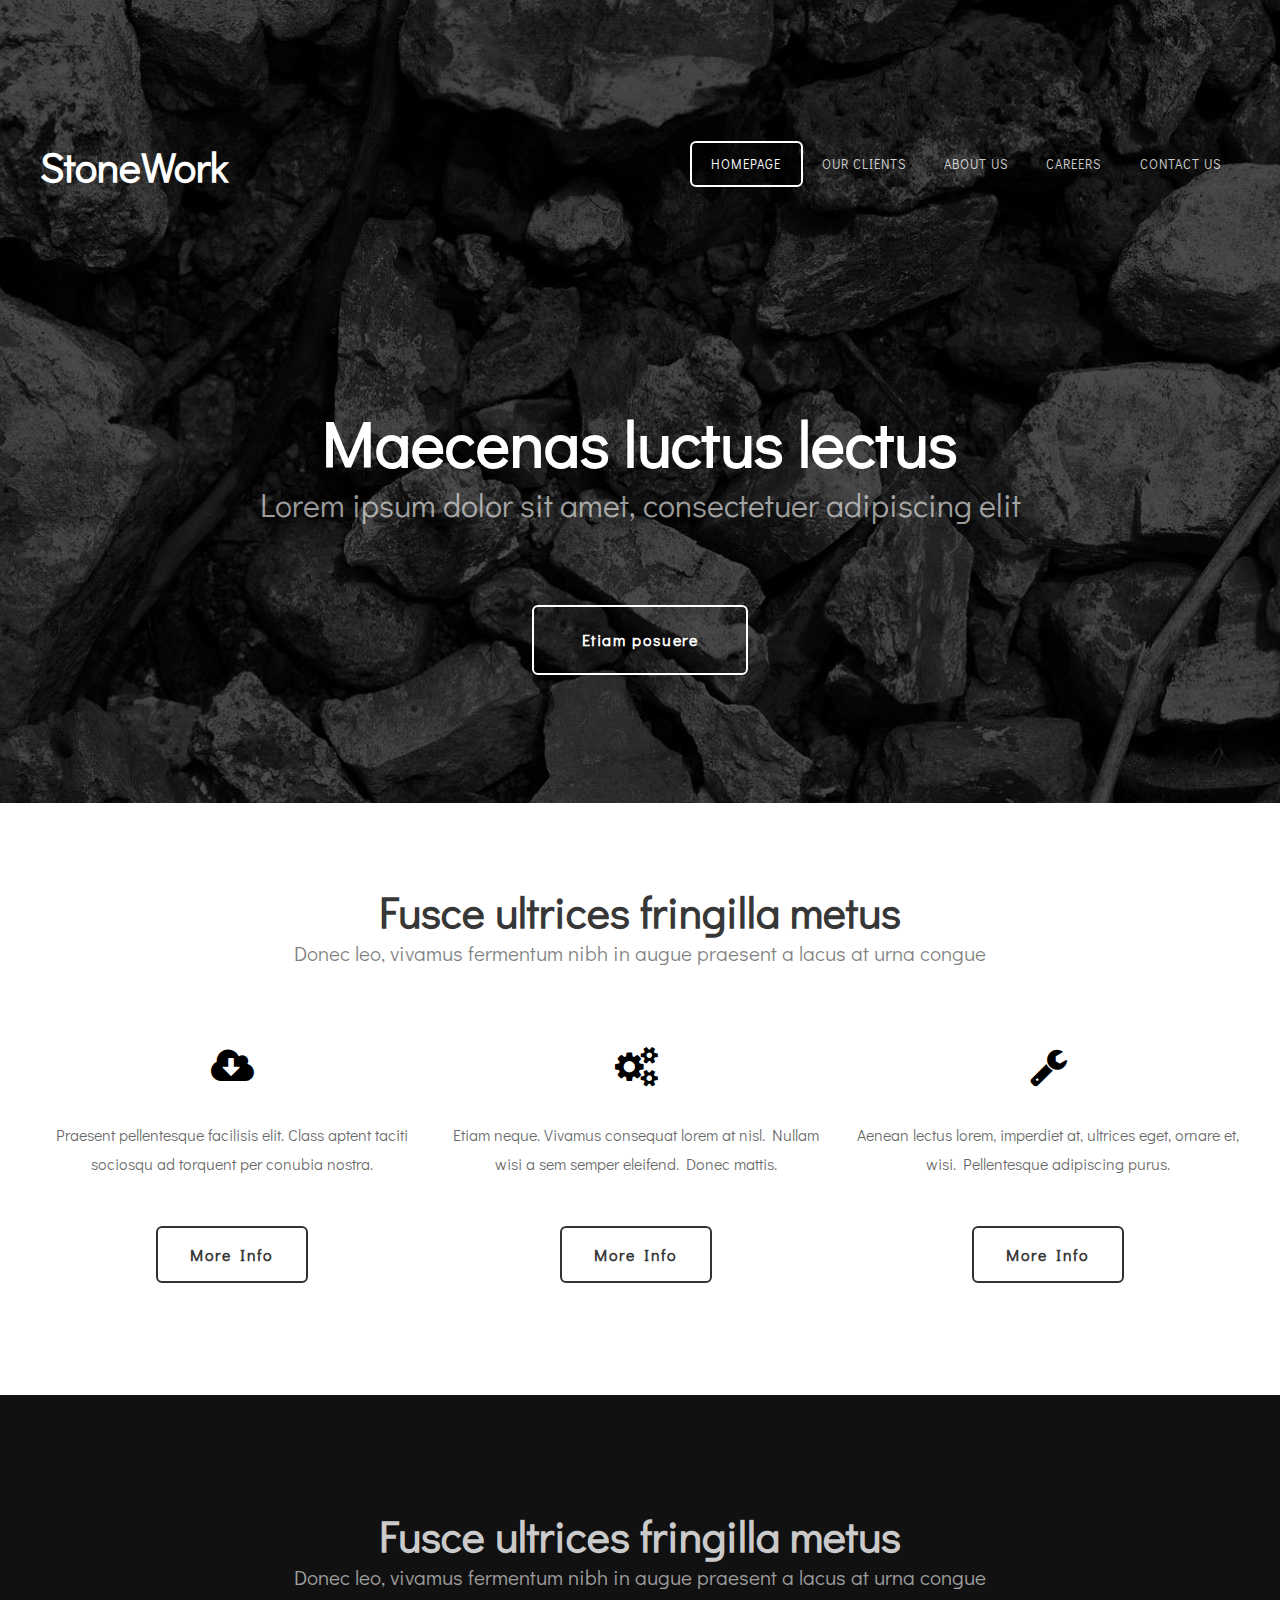
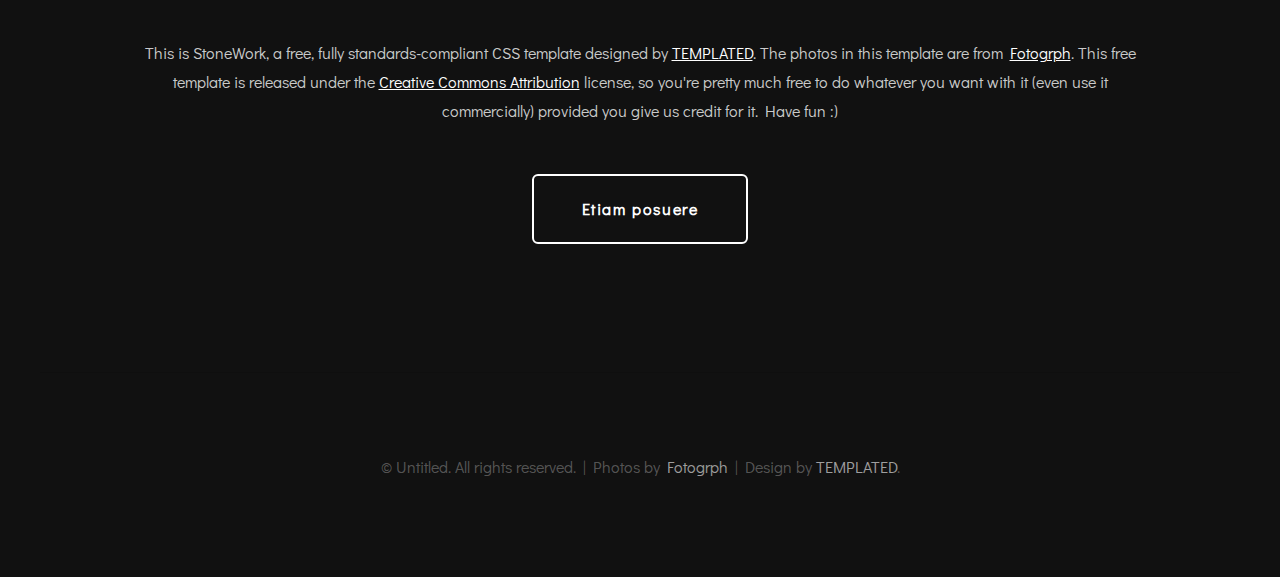
==== index.html @ e92ec206 "first commit" ====
<!DOCTYPE html PUBLIC "-//W3C//DTD XHTML 1.0 Strict//EN" "http://www.w3.org/TR/xhtml1/DTD/xhtml1-strict.dtd">
<!--
Design by TEMPLATED
http://templated.co
Released for free under the Creative Commons Attribution License

Name       : StoneWork 
Description: A two-column, fixed-width design with dark color scheme.
Version    : 1.0
Released   : 20140228

-->
<html xmlns="http://www.w3.org/1999/xhtml">
<head>
<meta http-equiv="Content-Type" content="text/html; charset=utf-8" />
<title></title>
<meta name="keywords" content="" />
<meta name="description" content="" />
<link href="http://fonts.googleapis.com/css?family=Didact+Gothic" rel="stylesheet" />
<link href="default.css" rel="stylesheet" type="text/css" media="all" />
<link href="fonts.css" rel="stylesheet" type="text/css" media="all" />

<!--[if IE 6]><link href="default_ie6.css" rel="stylesheet" type="text/css" /><![endif]-->

</head>
<body>
<div id="header-wrapper">
	<div id="header" class="container">
		<div id="logo">
			<h1><a href="#">StoneWork</a></h1>
		</div>
		<div id="menu">
			<ul>
				<li class="active"><a href="#" accesskey="1" title="">Homepage</a></li>
				<li><a href="#" accesskey="2" title="">Our Clients</a></li>
				<li><a href="#" accesskey="3" title="">About Us</a></li>
				<li><a href="#" accesskey="4" title="">Careers</a></li>
				<li><a href="#" accesskey="5" title="">Contact Us</a></li>
			</ul>
		</div>
	</div>
	<div id="banner" class="container">
		<div class="title">
			<h2>Maecenas luctus lectus</h2>
			<span class="byline">Lorem ipsum dolor sit amet, consectetuer adipiscing elit</span>
		</div>
		<ul class="actions">
			<li><a href="#" class="button">Etiam posuere</a></li>
		</ul>
	</div>
</div>
<div id="wrapper">
	<div id="three-column" class="container">
		<div class="title">
			<h2>Fusce ultrices fringilla metus</h2>
			<span class="byline">Donec leo, vivamus fermentum nibh in augue praesent a lacus at urna congue</span>
		</div>
		<div class="boxA">
			<span class="fa fa-cloud-download"></span>
			<p>Praesent pellentesque facilisis elit. Class aptent taciti sociosqu ad  torquent per conubia nostra.</p>
			<a href="#" class="button button-alt">More Info</a>
		</div>
		<div class="boxB">
			<span class="fa fa-cogs"></span>
			<p>Etiam neque. Vivamus consequat lorem at nisl. Nullam  wisi a sem semper eleifend. Donec mattis.</p>
			<a href="#" class="button button-alt">More Info</a>
		</div>
		<div class="boxC">
			<span class="fa fa-wrench"></span>
			<p> Aenean lectus lorem, imperdiet at, ultrices eget, ornare et, wisi. Pellentesque adipiscing purus.</p>
			<a href="#" class="button button-alt">More Info</a>
		</div>
	</div>
</div>
<div id="welcome">
	<div class="container">
		<div class="title">
			<h2>Fusce ultrices fringilla metus</h2>
			<span class="byline">Donec leo, vivamus fermentum nibh in augue praesent a lacus at urna congue</span>
		</div>
		<p>This is <strong>StoneWork</strong>, a free, fully standards-compliant CSS template designed by <a href="http://templated.co" rel="nofollow">TEMPLATED</a>. The photos in this template are from <a href="http://fotogrph.com/"> Fotogrph</a>. This free template is released under the <a href="http://templated.co/license">Creative Commons Attribution</a> license, so you're pretty much free to do whatever you want with it (even use it commercially) provided you give us credit for it. Have fun :) </p>
		<ul class="actions">
			<li><a href="#" class="button">Etiam posuere</a></li>
		</ul>
	</div>
</div>
<div id="copyright" class="container">
	<p>&copy; Untitled. All rights reserved. | Photos by <a href="http://fotogrph.com/">Fotogrph</a> | Design by <a href="http://templated.co" rel="nofollow">TEMPLATED</a>.</p>
</div>
</body>
</html>
---- default.css ----
html, body
	{
		height: 100%;
	}
	
	body
	{
		margin: 0px;
		padding: 0px;
		background: #111111;
		font-family: 'Didact Gothic', sans-serif;
		font-size: 12pt;
		font-weight: 200;
		color: #FFF;
	}
	
	
	h1, h2, h3
	{
		margin: 0;
		padding: 0;
	}
	
	p, ol, ul
	{
		margin-top: 0;
	}
	
	ol, ul
	{
		padding: 0;
		list-style: none;
	}
	
	p
	{
		line-height: 180%;
	}
	
	strong
	{
	}
	
	a
	{
		color: #ee0000;
	}
	
	a:hover
	{
		text-decoration: none;
	}
	
	.container
	{
		overflow: hidden;
		margin: 0em auto;
		width: 1200px;
	}
	
/*********************************************************************************/
/* Image Style                                                                   */
/*********************************************************************************/

	.image
	{
		display: inline-block;
	}
	
	.image img
	{
		display: block;
		width: 100%;
	}
	
	.image-full
	{
		display: block;
		width: 100%;
		margin: 0 0 2em 0;
	}
	
	.image-left
	{
		float: left;
		margin: 0 2em 2em 0;
	}
	
	.image-centered
	{
		display: block;
		margin: 0 0 2em 0;
	}
	
	.image-centered img
	{
		margin: 0 auto;
		width: auto;
	}

/*********************************************************************************/
/* List Styles                                                                   */
/*********************************************************************************/

	ul.style1
	{
	}


/*********************************************************************************/
/* Social Icon Styles                                                            */
/*********************************************************************************/

	ul.contact
	{
		margin: 0;
		padding: 2em 0em 0em 0em;
		list-style: none;
	}
	
	ul.contact li
	{
		display: inline-block;
		padding: 0em 0.30em;
		font-size: 1em;
	}
	
	ul.contact li span
	{
		display: none;
		margin: 0;
		padding: 0;
	}
	
	ul.contact li a
	{
		color: #FFF;
	}
	
	ul.contact li a:before
	{
		display: inline-block;
		background: #3f3f3f;
		width: 40px;
		height: 40px;
		line-height: 40px;
		border-radius: 20px;
		text-align: center;
		color: #FFFFFF;
	}
	
	ul.contact li a.icon-twitter:before { background: #2DAAE4; }
	ul.contact li a.icon-facebook:before { background: #39599F; }
	ul.contact li a.icon-dribbble:before { background: #C4376B;	}
	ul.contact li a.icon-tumblr:before { background: #31516A; }
	ul.contact li a.icon-rss:before { background: #F2600B; }

/*********************************************************************************/
/* Button Style                                                                  */
/*********************************************************************************/

	.button
	{
		display: inline-block;
		padding: 1em 2em 1em 2em;
		letter-spacing: 0.10em;
		margin-top: 2em;
		padding: 1.40em 3em;
		border: 2px solid rgba(255,255,255,1);
		border-radius: 6px;
		text-decoration: none;
		font-weight: 700;
		font-size: 1em;
		color: #FFF;
	}
	
	.button-alt
	{
		padding: 1em 2em;
		border-color: rgba(0,0,0,.8);
		color: rgba(0,0,0,.8);
	}
		
/*********************************************************************************/
/* 4-column                                                                      */
/*********************************************************************************/

	.box1,
	.box2,
	.box3,
	.box4
	{
		width: 235px;
	}
	
	.box1,
	.box2,
	.box3,
	{
		float: left;
		margin-right: 20px;
	}
	
	.box4
	{
		float: right;
	}
	
/*********************************************************************************/
/* 3-column                                                                      */
/*********************************************************************************/

	.boxA,
	.boxB,
	.boxC
	{
		width: 384px;
	}

	.boxA,
	.boxB
	{
		float: left;
		margin-right: 20px;
	}
	
	.boxC
	{
		float: right;
	}

/*********************************************************************************/
/* 2-column                                                                      */
/*********************************************************************************/

	.tbox1,
	.tbox2
	{
		width: 575px;
	}
	
	.tbox1
	{
		float: left;
	}

	.tbox2
	{
		float: right;
	}

	
/*********************************************************************************/
/* Heading Titles                                                                */
/*********************************************************************************/

	.title
	{
		margin-bottom: 3em;
	}
	
	.title h2
	{
		font-size: 2.7em;
	}
	
	.title .byline
	{
		font-size: 1.3em;
		color: rgba(255,255,255,0.60);
	}

/*********************************************************************************/
/* Header                                                                        */
/*********************************************************************************/

	#wrapper
	{
		position: relative;
		padding: 5em 0em 7em 0em;
		background: #FFF;
	}

/*********************************************************************************/
/* Header                                                                        */
/*********************************************************************************/

	#header-wrapper
	{
		position: relative;
		padding: 5em 0em 7em 0em;
		background: #111111 url(images/header-bg.jpg) no-repeat center;
		background-size: cover;
	}

	#header
	{
		position: relative;
		padding: 5em 0em;
	}

/*********************************************************************************/
/* Logo                                                                          */
/*********************************************************************************/

	#logo
	{
		position: absolute;
		top: 3.6em;
		left: 0;
	}
	
	#logo h1
	{
		font-size: 2.6em;
		color: #79C255;
	}
	
	#logo a
	{
		text-decoration: none;
		color: rgba(255,255,255,1);
	}

/*********************************************************************************/
/* Menu                                                                          */
/*********************************************************************************/

	#menu
	{
		position: absolute;
		top: 4.5em;
		right: 0;
	}
	
	#menu ul
	{
		display: inline-block;
	}
	
	#menu li
	{
		display: block;
		float: left;
		text-align: center;
	}
	
	#menu li a, #menu li span
	{
		padding: 1em 1.5em;
		letter-spacing: 1px;
		text-decoration: none;
		text-transform: uppercase;
		font-size: 0.8em;
		color: rgba(255,255,255,0.80);
	}
	
	#menu li:hover a, #menu li.active a, #menu li.active span
	{
	}
	
	#menu .active a
	{
		border: 2px solid rgba(255,255,255,1);
		border-radius: 6px;
		color: rgba(255,255,255,1);
	}
	
	#menu .icon
	{
	}

/*********************************************************************************/
/* Banner                                                                        */
/*********************************************************************************/

	#banner
	{
		padding-top: 10em;
		text-align: center;
	}
	
	#banner .title h2
	{
		font-size: 4em;
	}
	
	#banner .title .byline
	{
		font-size: 2em;
	}
	
	#banner .button
	{
		margin-top: 2em;
		padding: 1.40em 3em;
		border: 2px solid rgba(255,255,255,1);
		border-radius: 6px;
		font-weight: 700;
		font-size: 1em;
		
	}

/*********************************************************************************/
/* Page                                                                          */
/*********************************************************************************/

	#page
	{
	}

/*********************************************************************************/
/* Content                                                                       */
/*********************************************************************************/

	#content
	{
	}

/*********************************************************************************/
/* Sidebar                                                                       */
/*********************************************************************************/

	#sidebar
	{
	}

/*********************************************************************************/
/* Footer                                                                        */
/*********************************************************************************/

	#footer
	{
	}

/*********************************************************************************/
/* Copyright                                                                     */
/*********************************************************************************/

	#copyright
	{
		overflow: hidden;
		padding: 5em 0em;
		border-top: 1px solid rgba(0,0,0,0.08);
	}
	
	#copyright p
	{
		text-align: center;
		font-size: 1em;
		color: rgba(255,255,255,0.3);
	}
	
	#copyright a
	{
		text-decoration: none;
		color: rgba(255,255,255,0.6);
	}


/*********************************************************************************/
/* Welcome                                                                       */
/*********************************************************************************/

	#welcome
	{
		position: relative;
		padding: 7em 0em 7em 0em;
		background: #111111 url(images/header-bg.png) no-repeat center;
		background-size: cover;
		text-align: center;
	}
	
	#welcome .container
	{
		width: 1000px;
		padding: 0px 100px;
		color: rgba(255,255,255,0.8);
	}
	
	#welcome a
	{
		color: rgba(255,255,255,1);
	}


/*********************************************************************************/
/* Extra                                                                         */
/*********************************************************************************/

	#three-column
	{
		text-align: center;
		color: rgba(0,0,0,0.6);
	}

	#three-column .fa
	{
		display: block;
		padding: 1em 0em;
		color: rgba(0,0,0,1);
		font-size: 2em;
	}
	
	#three-column .title h2
	{
		font-weight: bold;
		color: rgba(0,0,0,0.8);
	}

	#three-column .title .byline
	{
		text-align: center;
		color: rgba(0,0,0,.5);
	}
---- fonts.css ----
@charset 'UTF-8';

@font-face{font-family:'FontAwesome';src:url('font/fontawesome-webfont.eot?v=4.0.1');src:url('font/fontawesome-webfont.eot?#iefix&v=4.0.1') format('embedded-opentype'),url('font/fontawesome-webfont.woff?v=4.0.1') format('woff'),url('font/fontawesome-webfont.ttf?v=4.0.1') format('truetype'),url('font/fontawesome-webfont.svg?v=4.0.1#fontawesomeregular') format('svg');font-weight:normal;font-style:normal}

/*********************************************************************************/
/* Icons                                                                         */
/* Powered by Font Awesome by Dave Gandy | http://fontawesome.io                 */
/* Licensed under the SIL OFL 1.1 (font), MIT (CSS)                              */
/*********************************************************************************/

	.fa
	{
		text-decoration: none;
	}

		.fa:before
		{
			display:inline-block;
			font-family: FontAwesome;
			font-size: 1.25em;
			text-decoration: none;
			font-style: normal;
			font-weight: normal;
			line-height: 1;
			-webkit-font-smoothing:antialiased;
			-moz-osx-font-smoothing:grayscale;
		}

		.fa-lg{font-size:1.3333333333333333em;line-height:.75em;vertical-align:-15%}
		.fa-2x{font-size:2em}
		.fa-3x{font-size:3em}
		.fa-4x{font-size:4em}
		.fa-5x{font-size:5em}
		.fa-fw{width:1.2857142857142858em;text-align:center}
		.fa-ul{padding-left:0;margin-left:2.142857142857143em;list-style-type:none}.fa-ul>li{position:relative}
		.fa-li{position:absolute;left:-2.142857142857143em;width:2.142857142857143em;top:.14285714285714285em;text-align:center}.fa-li.fa-lg{left:-1.8571428571428572em}
		.fa-border{padding:.2em .25em .15em;border:solid .08em #eee;border-radius:.1em}
		.pull-right{float:right}
		.pull-left{float:left}
		.fa.pull-left{margin-right:.3em}
		.fa.pull-right{margin-left:.3em}
		.fa-spin{-webkit-animation:spin 2s infinite linear;-moz-animation:spin 2s infinite linear;-o-animation:spin 2s infinite linear;animation:spin 2s infinite linear}
		@-moz-keyframes spin{0%{-moz-transform:rotate(0deg)} 100%{-moz-transform:rotate(359deg)}}@-webkit-keyframes spin{0%{-webkit-transform:rotate(0deg)} 100%{-webkit-transform:rotate(359deg)}}@-o-keyframes spin{0%{-o-transform:rotate(0deg)} 100%{-o-transform:rotate(359deg)}}@-ms-keyframes spin{0%{-ms-transform:rotate(0deg)} 100%{-ms-transform:rotate(359deg)}}@keyframes spin{0%{transform:rotate(0deg)} 100%{transform:rotate(359deg)}}.fa-rotate-90{filter:progid:DXImageTransform.Microsoft.BasicImage(rotation=1);-webkit-transform:rotate(90deg);-moz-transform:rotate(90deg);-ms-transform:rotate(90deg);-o-transform:rotate(90deg);transform:rotate(90deg)}
		.fa-rotate-180{filter:progid:DXImageTransform.Microsoft.BasicImage(rotation=2);-webkit-transform:rotate(180deg);-moz-transform:rotate(180deg);-ms-transform:rotate(180deg);-o-transform:rotate(180deg);transform:rotate(180deg)}
		.fa-rotate-270{filter:progid:DXImageTransform.Microsoft.BasicImage(rotation=3);-webkit-transform:rotate(270deg);-moz-transform:rotate(270deg);-ms-transform:rotate(270deg);-o-transform:rotate(270deg);transform:rotate(270deg)}
		.fa-flip-horizontal{filter:progid:DXImageTransform.Microsoft.BasicImage(rotation=0, mirror=1);-webkit-transform:scale(-1, 1);-moz-transform:scale(-1, 1);-ms-transform:scale(-1, 1);-o-transform:scale(-1, 1);transform:scale(-1, 1)}
		.fa-flip-vertical{filter:progid:DXImageTransform.Microsoft.BasicImage(rotation=2, mirror=1);-webkit-transform:scale(1, -1);-moz-transform:scale(1, -1);-ms-transform:scale(1, -1);-o-transform:scale(1, -1);transform:scale(1, -1)}
		.fa-stack{position:relative;display:inline-block;width:2em;height:2em;line-height:2em;vertical-align:middle}
		.fa-stack-1x,.fa-stack-2x{position:absolute;left:0;width:100%;text-align:center}
		.fa-stack-1x{line-height:inherit}
		.fa-stack-2x{font-size:2em}
		.fa-inverse{color:#fff}
		.fa-glass:before{content:"\f000"}
		.fa-music:before{content:"\f001"}
		.fa-search:before{content:"\f002"}
		.fa-envelope-o:before{content:"\f003"}
		.fa-heart:before{content:"\f004"}
		.fa-star:before{content:"\f005"}
		.fa-star-o:before{content:"\f006"}
		.fa-user:before{content:"\f007"}
		.fa-film:before{content:"\f008"}
		.fa-th-large:before{content:"\f009"}
		.fa-th:before{content:"\f00a"}
		.fa-th-list:before{content:"\f00b"}
		.fa-check:before{content:"\f00c"}
		.fa-times:before{content:"\f00d"}
		.fa-search-plus:before{content:"\f00e"}
		.fa-search-minus:before{content:"\f010"}
		.fa-power-off:before{content:"\f011"}
		.fa-signal:before{content:"\f012"}
		.fa-gear:before,.fa-cog:before{content:"\f013"}
		.fa-trash-o:before{content:"\f014"}
		.fa-home:before{content:"\f015"}
		.fa-file-o:before{content:"\f016"}
		.fa-clock-o:before{content:"\f017"}
		.fa-road:before{content:"\f018"}
		.fa-download:before{content:"\f019"}
		.fa-arrow-circle-o-down:before{content:"\f01a"}
		.fa-arrow-circle-o-up:before{content:"\f01b"}
		.fa-inbox:before{content:"\f01c"}
		.fa-play-circle-o:before{content:"\f01d"}
		.fa-rotate-right:before,.fa-repeat:before{content:"\f01e"}
		.fa-refresh:before{content:"\f021"}
		.fa-list-alt:before{content:"\f022"}
		.fa-lock:before{content:"\f023"}
		.fa-flag:before{content:"\f024"}
		.fa-headphones:before{content:"\f025"}
		.fa-volume-off:before{content:"\f026"}
		.fa-volume-down:before{content:"\f027"}
		.fa-volume-up:before{content:"\f028"}
		.fa-qrcode:before{content:"\f029"}
		.fa-barcode:before{content:"\f02a"}
		.fa-tag:before{content:"\f02b"}
		.fa-tags:before{content:"\f02c"}
		.fa-book:before{content:"\f02d"}
		.fa-bookmark:before{content:"\f02e"}
		.fa-print:before{content:"\f02f"}
		.fa-camera:before{content:"\f030"}
		.fa-font:before{content:"\f031"}
		.fa-bold:before{content:"\f032"}
		.fa-italic:before{content:"\f033"}
		.fa-text-height:before{content:"\f034"}
		.fa-text-width:before{content:"\f035"}
		.fa-align-left:before{content:"\f036"}
		.fa-align-center:before{content:"\f037"}
		.fa-align-right:before{content:"\f038"}
		.fa-align-justify:before{content:"\f039"}
		.fa-list:before{content:"\f03a"}
		.fa-dedent:before,.fa-outdent:before{content:"\f03b"}
		.fa-indent:before{content:"\f03c"}
		.fa-video-camera:before{content:"\f03d"}
		.fa-picture-o:before{content:"\f03e"}
		.fa-pencil:before{content:"\f040"}
		.fa-map-marker:before{content:"\f041"}
		.fa-adjust:before{content:"\f042"}
		.fa-tint:before{content:"\f043"}
		.fa-edit:before,.fa-pencil-square-o:before{content:"\f044"}
		.fa-share-square-o:before{content:"\f045"}
		.fa-check-square-o:before{content:"\f046"}
		.fa-move:before{content:"\f047"}
		.fa-step-backward:before{content:"\f048"}
		.fa-fast-backward:before{content:"\f049"}
		.fa-backward:before{content:"\f04a"}
		.fa-play:before{content:"\f04b"}
		.fa-pause:before{content:"\f04c"}
		.fa-stop:before{content:"\f04d"}
		.fa-forward:before{content:"\f04e"}
		.fa-fast-forward:before{content:"\f050"}
		.fa-step-forward:before{content:"\f051"}
		.fa-eject:before{content:"\f052"}
		.fa-chevron-left:before{content:"\f053"}
		.fa-chevron-right:before{content:"\f054"}
		.fa-plus-circle:before{content:"\f055"}
		.fa-minus-circle:before{content:"\f056"}
		.fa-times-circle:before{content:"\f057"}
		.fa-check-circle:before{content:"\f058"}
		.fa-question-circle:before{content:"\f059"}
		.fa-info-circle:before{content:"\f05a"}
		.fa-crosshairs:before{content:"\f05b"}
		.fa-times-circle-o:before{content:"\f05c"}
		.fa-check-circle-o:before{content:"\f05d"}
		.fa-ban:before{content:"\f05e"}
		.fa-arrow-left:before{content:"\f060"}
		.fa-arrow-right:before{content:"\f061"}
		.fa-arrow-up:before{content:"\f062"}
		.fa-arrow-down:before{content:"\f063"}
		.fa-mail-forward:before,.fa-share:before{content:"\f064"}
		.fa-resize-full:before{content:"\f065"}
		.fa-resize-small:before{content:"\f066"}
		.fa-plus:before{content:"\f067"}
		.fa-minus:before{content:"\f068"}
		.fa-asterisk:before{content:"\f069"}
		.fa-exclamation-circle:before{content:"\f06a"}
		.fa-gift:before{content:"\f06b"}
		.fa-leaf:before{content:"\f06c"}
		.fa-fire:before{content:"\f06d"}
		.fa-eye:before{content:"\f06e"}
		.fa-eye-slash:before{content:"\f070"}
		.fa-warning:before,.fa-exclamation-triangle:before{content:"\f071"}
		.fa-plane:before{content:"\f072"}
		.fa-calendar:before{content:"\f073"}
		.fa-random:before{content:"\f074"}
		.fa-comment:before{content:"\f075"}
		.fa-magnet:before{content:"\f076"}
		.fa-chevron-up:before{content:"\f077"}
		.fa-chevron-down:before{content:"\f078"}
		.fa-retweet:before{content:"\f079"}
		.fa-shopping-cart:before{content:"\f07a"}
		.fa-folder:before{content:"\f07b"}
		.fa-folder-open:before{content:"\f07c"}
		.fa-resize-vertical:before{content:"\f07d"}
		.fa-resize-horizontal:before{content:"\f07e"}
		.fa-bar-chart-o:before{content:"\f080"}
		.fa-twitter-square:before{content:"\f081"}
		.fa-facebook-square:before{content:"\f082"}
		.fa-camera-retro:before{content:"\f083"}
		.fa-key:before{content:"\f084"}
		.fa-gears:before,.fa-cogs:before{content:"\f085"}
		.fa-comments:before{content:"\f086"}
		.fa-thumbs-o-up:before{content:"\f087"}
		.fa-thumbs-o-down:before{content:"\f088"}
		.fa-star-half:before{content:"\f089"}
		.fa-heart-o:before{content:"\f08a"}
		.fa-sign-out:before{content:"\f08b"}
		.fa-linkedin-square:before{content:"\f08c"}
		.fa-thumb-tack:before{content:"\f08d"}
		.fa-external-link:before{content:"\f08e"}
		.fa-sign-in:before{content:"\f090"}
		.fa-trophy:before{content:"\f091"}
		.fa-github-square:before{content:"\f092"}
		.fa-upload:before{content:"\f093"}
		.fa-lemon-o:before{content:"\f094"}
		.fa-phone:before{content:"\f095"}
		.fa-square-o:before{content:"\f096"}
		.fa-bookmark-o:before{content:"\f097"}
		.fa-phone-square:before{content:"\f098"}
		.fa-twitter:before{content:"\f099"}
		.fa-facebook:before{content:"\f09a"}
		.fa-github:before{content:"\f09b"}
		.fa-unlock:before{content:"\f09c"}
		.fa-credit-card:before{content:"\f09d"}
		.fa-rss:before{content:"\f09e"}
		.fa-hdd-o:before{content:"\f0a0"}
		.fa-bullhorn:before{content:"\f0a1"}
		.fa-bell:before{content:"\f0f3"}
		.fa-certificate:before{content:"\f0a3"}
		.fa-hand-o-right:before{content:"\f0a4"}
		.fa-hand-o-left:before{content:"\f0a5"}
		.fa-hand-o-up:before{content:"\f0a6"}
		.fa-hand-o-down:before{content:"\f0a7"}
		.fa-arrow-circle-left:before{content:"\f0a8"}
		.fa-arrow-circle-right:before{content:"\f0a9"}
		.fa-arrow-circle-up:before{content:"\f0aa"}
		.fa-arrow-circle-down:before{content:"\f0ab"}
		.fa-globe:before{content:"\f0ac"}
		.fa-wrench:before{content:"\f0ad"}
		.fa-tasks:before{content:"\f0ae"}
		.fa-filter:before{content:"\f0b0"}
		.fa-briefcase:before{content:"\f0b1"}
		.fa-fullscreen:before{content:"\f0b2"}
		.fa-group:before{content:"\f0c0"}
		.fa-chain:before,.fa-link:before{content:"\f0c1"}
		.fa-cloud:before{content:"\f0c2"}
		.fa-flask:before{content:"\f0c3"}
		.fa-cut:before,.fa-scissors:before{content:"\f0c4"}
		.fa-copy:before,.fa-files-o:before{content:"\f0c5"}
		.fa-paperclip:before{content:"\f0c6"}
		.fa-save:before,.fa-floppy-o:before{content:"\f0c7"}
		.fa-square:before{content:"\f0c8"}
		.fa-reorder:before{content:"\f0c9"}
		.fa-list-ul:before{content:"\f0ca"}
		.fa-list-ol:before{content:"\f0cb"}
		.fa-strikethrough:before{content:"\f0cc"}
		.fa-underline:before{content:"\f0cd"}
		.fa-table:before{content:"\f0ce"}
		.fa-magic:before{content:"\f0d0"}
		.fa-truck:before{content:"\f0d1"}
		.fa-pinterest:before{content:"\f0d2"}
		.fa-pinterest-square:before{content:"\f0d3"}
		.fa-google-plus-square:before{content:"\f0d4"}
		.fa-google-plus:before{content:"\f0d5"}
		.fa-money:before{content:"\f0d6"}
		.fa-caret-down:before{content:"\f0d7"}
		.fa-caret-up:before{content:"\f0d8"}
		.fa-caret-left:before{content:"\f0d9"}
		.fa-caret-right:before{content:"\f0da"}
		.fa-columns:before{content:"\f0db"}
		.fa-unsorted:before,.fa-sort:before{content:"\f0dc"}
		.fa-sort-down:before,.fa-sort-asc:before{content:"\f0dd"}
		.fa-sort-up:before,.fa-sort-desc:before{content:"\f0de"}
		.fa-envelope:before{content:"\f0e0"}
		.fa-linkedin:before{content:"\f0e1"}
		.fa-rotate-left:before,.fa-undo:before{content:"\f0e2"}
		.fa-legal:before,.fa-gavel:before{content:"\f0e3"}
		.fa-dashboard:before,.fa-tachometer:before{content:"\f0e4"}
		.fa-comment-o:before{content:"\f0e5"}
		.fa-comments-o:before{content:"\f0e6"}
		.fa-flash:before,.fa-bolt:before{content:"\f0e7"}
		.fa-sitemap:before{content:"\f0e8"}
		.fa-umbrella:before{content:"\f0e9"}
		.fa-paste:before,.fa-clipboard:before{content:"\f0ea"}
		.fa-lightbulb-o:before{content:"\f0eb"}
		.fa-exchange:before{content:"\f0ec"}
		.fa-cloud-download:before{content:"\f0ed"}
		.fa-cloud-upload:before{content:"\f0ee"}
		.fa-user-md:before{content:"\f0f0"}
		.fa-stethoscope:before{content:"\f0f1"}
		.fa-suitcase:before{content:"\f0f2"}
		.fa-bell-o:before{content:"\f0a2"}
		.fa-coffee:before{content:"\f0f4"}
		.fa-cutlery:before{content:"\f0f5"}
		.fa-file-text-o:before{content:"\f0f6"}
		.fa-building:before{content:"\f0f7"}
		.fa-hospital:before{content:"\f0f8"}
		.fa-ambulance:before{content:"\f0f9"}
		.fa-medkit:before{content:"\f0fa"}
		.fa-fighter-jet:before{content:"\f0fb"}
		.fa-beer:before{content:"\f0fc"}
		.fa-h-square:before{content:"\f0fd"}
		.fa-plus-square:before{content:"\f0fe"}
		.fa-angle-double-left:before{content:"\f100"}
		.fa-angle-double-right:before{content:"\f101"}
		.fa-angle-double-up:before{content:"\f102"}
		.fa-angle-double-down:before{content:"\f103"}
		.fa-angle-left:before{content:"\f104"}
		.fa-angle-right:before{content:"\f105"}
		.fa-angle-up:before{content:"\f106"}
		.fa-angle-down:before{content:"\f107"}
		.fa-desktop:before{content:"\f108"}
		.fa-laptop:before{content:"\f109"}
		.fa-tablet:before{content:"\f10a"}
		.fa-mobile-phone:before,.fa-mobile:before{content:"\f10b"}
		.fa-circle-o:before{content:"\f10c"}
		.fa-quote-left:before{content:"\f10d"}
		.fa-quote-right:before{content:"\f10e"}
		.fa-spinner:before{content:"\f110"}
		.fa-circle:before{content:"\f111"}
		.fa-mail-reply:before,.fa-reply:before{content:"\f112"}
		.fa-github-alt:before{content:"\f113"}
		.fa-folder-o:before{content:"\f114"}
		.fa-folder-open-o:before{content:"\f115"}
		.fa-expand-o:before{content:"\f116"}
		.fa-collapse-o:before{content:"\f117"}
		.fa-smile-o:before{content:"\f118"}
		.fa-frown-o:before{content:"\f119"}
		.fa-meh-o:before{content:"\f11a"}
		.fa-gamepad:before{content:"\f11b"}
		.fa-keyboard-o:before{content:"\f11c"}
		.fa-flag-o:before{content:"\f11d"}
		.fa-flag-checkered:before{content:"\f11e"}
		.fa-terminal:before{content:"\f120"}
		.fa-code:before{content:"\f121"}
		.fa-reply-all:before{content:"\f122"}
		.fa-mail-reply-all:before{content:"\f122"}
		.fa-star-half-empty:before,.fa-star-half-full:before,.fa-star-half-o:before{content:"\f123"}
		.fa-location-arrow:before{content:"\f124"}
		.fa-crop:before{content:"\f125"}
		.fa-code-fork:before{content:"\f126"}
		.fa-unlink:before,.fa-chain-broken:before{content:"\f127"}
		.fa-question:before{content:"\f128"}
		.fa-info:before{content:"\f129"}
		.fa-exclamation:before{content:"\f12a"}
		.fa-superscript:before{content:"\f12b"}
		.fa-subscript:before{content:"\f12c"}
		.fa-eraser:before{content:"\f12d"}
		.fa-puzzle-piece:before{content:"\f12e"}
		.fa-microphone:before{content:"\f130"}
		.fa-microphone-slash:before{content:"\f131"}
		.fa-shield:before{content:"\f132"}
		.fa-calendar-o:before{content:"\f133"}
		.fa-fire-extinguisher:before{content:"\f134"}
		.fa-rocket:before{content:"\f135"}
		.fa-maxcdn:before{content:"\f136"}
		.fa-chevron-circle-left:before{content:"\f137"}
		.fa-chevron-circle-right:before{content:"\f138"}
		.fa-chevron-circle-up:before{content:"\f139"}
		.fa-chevron-circle-down:before{content:"\f13a"}
		.fa-html5:before{content:"\f13b"}
		.fa-css3:before{content:"\f13c"}
		.fa-anchor:before{content:"\f13d"}
		.fa-unlock-o:before{content:"\f13e"}
		.fa-bullseye:before{content:"\f140"}
		.fa-ellipsis-horizontal:before{content:"\f141"}
		.fa-ellipsis-vertical:before{content:"\f142"}
		.fa-rss-square:before{content:"\f143"}
		.fa-play-circle:before{content:"\f144"}
		.fa-ticket:before{content:"\f145"}
		.fa-minus-square:before{content:"\f146"}
		.fa-minus-square-o:before{content:"\f147"}
		.fa-level-up:before{content:"\f148"}
		.fa-level-down:before{content:"\f149"}
		.fa-check-square:before{content:"\f14a"}
		.fa-pencil-square:before{content:"\f14b"}
		.fa-external-link-square:before{content:"\f14c"}
		.fa-share-square:before{content:"\f14d"}
		.fa-compass:before{content:"\f14e"}
		.fa-toggle-down:before,.fa-caret-square-o-down:before{content:"\f150"}
		.fa-toggle-up:before,.fa-caret-square-o-up:before{content:"\f151"}
		.fa-toggle-right:before,.fa-caret-square-o-right:before{content:"\f152"}
		.fa-euro:before,.fa-eur:before{content:"\f153"}
		.fa-gbp:before{content:"\f154"}
		.fa-dollar:before,.fa-usd:before{content:"\f155"}
		.fa-rupee:before,.fa-inr:before{content:"\f156"}
		.fa-cny:before,.fa-rmb:before,.fa-yen:before,.fa-jpy:before{content:"\f157"}
		.fa-ruble:before,.fa-rouble:before,.fa-rub:before{content:"\f158"}
		.fa-won:before,.fa-krw:before{content:"\f159"}
		.fa-bitcoin:before,.fa-btc:before{content:"\f15a"}
		.fa-file:before{content:"\f15b"}
		.fa-file-text:before{content:"\f15c"}
		.fa-sort-alpha-asc:before{content:"\f15d"}
		.fa-sort-alpha-desc:before{content:"\f15e"}
		.fa-sort-amount-asc:before{content:"\f160"}
		.fa-sort-amount-desc:before{content:"\f161"}
		.fa-sort-numeric-asc:before{content:"\f162"}
		.fa-sort-numeric-desc:before{content:"\f163"}
		.fa-thumbs-up:before{content:"\f164"}
		.fa-thumbs-down:before{content:"\f165"}
		.fa-youtube-square:before{content:"\f166"}
		.fa-youtube:before{content:"\f167"}
		.fa-xing:before{content:"\f168"}
		.fa-xing-square:before{content:"\f169"}
		.fa-youtube-play:before{content:"\f16a"}
		.fa-dropbox:before{content:"\f16b"}
		.fa-stack-overflow:before{content:"\f16c"}
		.fa-instagram:before{content:"\f16d"}
		.fa-flickr:before{content:"\f16e"}
		.fa-adn:before{content:"\f170"}
		.fa-bitbucket:before{content:"\f171"}
		.fa-bitbucket-square:before{content:"\f172"}
		.fa-tumblr:before{content:"\f173"}
		.fa-tumblr-square:before{content:"\f174"}
		.fa-long-arrow-down:before{content:"\f175"}
		.fa-long-arrow-up:before{content:"\f176"}
		.fa-long-arrow-left:before{content:"\f177"}
		.fa-long-arrow-right:before{content:"\f178"}
		.fa-apple:before{content:"\f179"}
		.fa-windows:before{content:"\f17a"}
		.fa-android:before{content:"\f17b"}
		.fa-linux:before{content:"\f17c"}
		.fa-dribbble:before{content:"\f17d"}
		.fa-skype:before{content:"\f17e"}
		.fa-foursquare:before{content:"\f180"}
		.fa-trello:before{content:"\f181"}
		.fa-female:before{content:"\f182"}
		.fa-male:before{content:"\f183"}
		.fa-gittip:before{content:"\f184"}
		.fa-sun-o:before{content:"\f185"}
		.fa-moon-o:before{content:"\f186"}
		.fa-archive:before{content:"\f187"}
		.fa-bug:before{content:"\f188"}
		.fa-vk:before{content:"\f189"}
		.fa-weibo:before{content:"\f18a"}
		.fa-renren:before{content:"\f18b"}
		.fa-pagelines:before{content:"\f18c"}
		.fa-stack-exchange:before{content:"\f18d"}
		.fa-arrow-circle-o-right:before{content:"\f18e"}
		.fa-arrow-circle-o-left:before{content:"\f190"}
		.fa-toggle-left:before,.fa-caret-square-o-left:before{content:"\f191"}
		.fa-dot-circle-o:before{content:"\f192"}
		.fa-wheelchair:before{content:"\f193"}
		.fa-vimeo-square:before{content:"\f194"}
		.fa-turkish-lira:before,.fa-try:before{content:"\f195"}
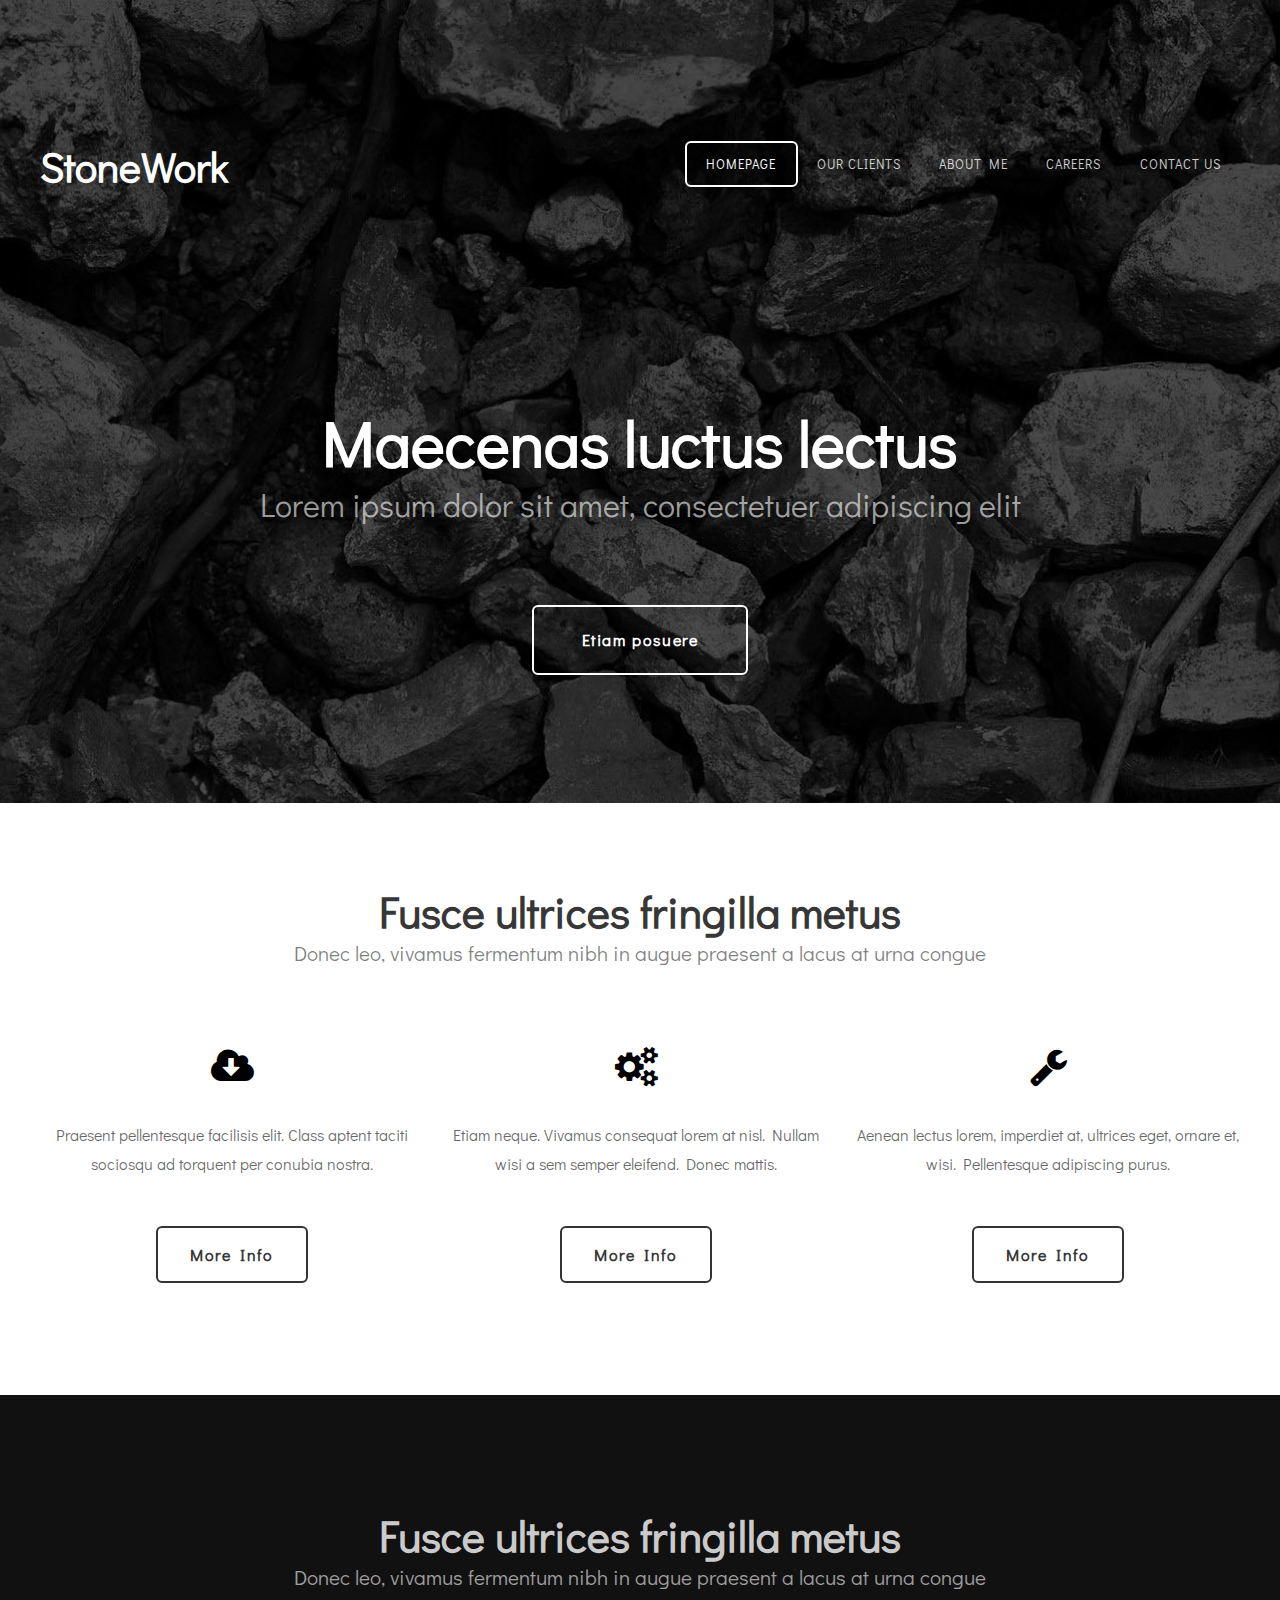
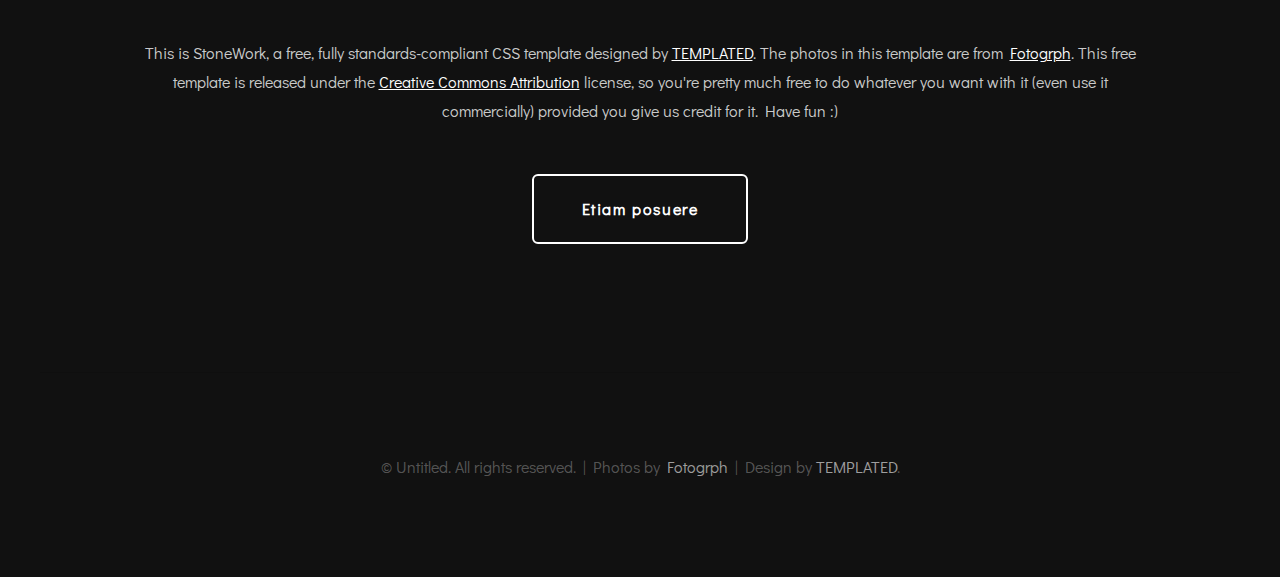
==== commit c93dc363: "Create the About Me page" ====
--- a/index.html
+++ b/index.html
@@ -4,7 +4,7 @@
 http://templated.co
 Released for free under the Creative Commons Attribution License
 
-Name       : StoneWork 
+Name       : StoneWork
 Description: A two-column, fixed-width design with dark color scheme.
 Version    : 1.0
 Released   : 20140228
@@ -33,7 +33,7 @@
 			<ul>
 				<li class="active"><a href="#" accesskey="1" title="">Homepage</a></li>
 				<li><a href="#" accesskey="2" title="">Our Clients</a></li>
-				<li><a href="#" accesskey="3" title="">About Us</a></li>
+				<li><a href="#" accesskey="3" title="">About Me</a></li>
 				<li><a href="#" accesskey="4" title="">Careers</a></li>
 				<li><a href="#" accesskey="5" title="">Contact Us</a></li>
 			</ul>
--- a/default.css
+++ b/default.css
@@ -299,6 +299,7 @@
 		padding: 5em 0em;
 	}
 
+	
 /*********************************************************************************/
 /* Logo                                                                          */
 /*********************************************************************************/
@@ -512,5 +513,4 @@
 	{
 		text-align: center;
 		color: rgba(0,0,0,.5);
-	}
-
+	}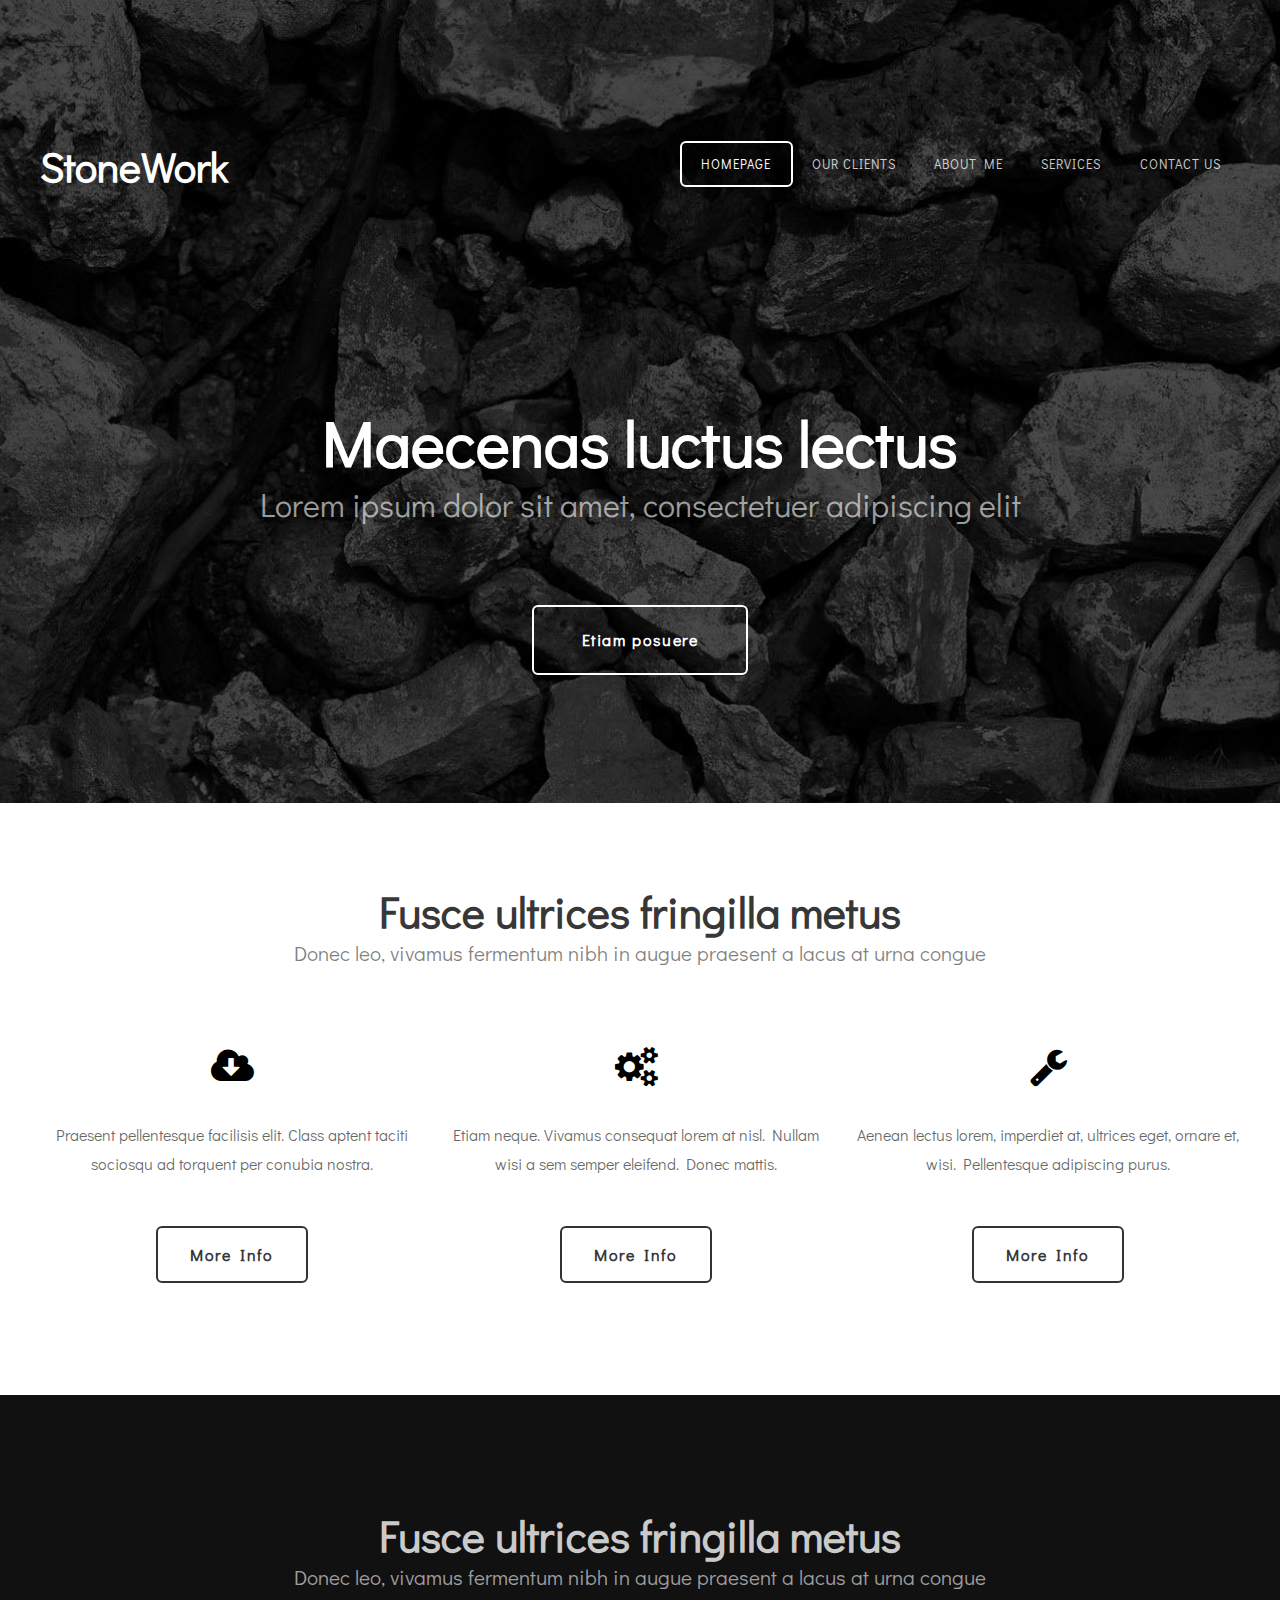
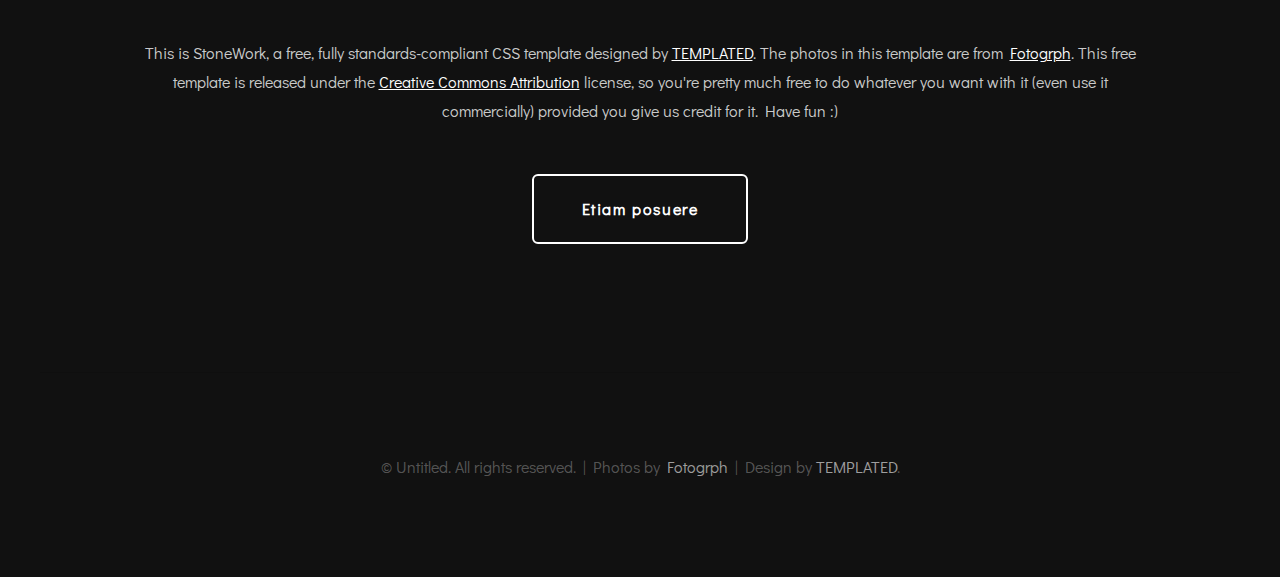
==== commit fb24cbd9: "Fix index.html navbar" ====
--- a/index.html
+++ b/index.html
@@ -31,11 +31,11 @@
 		</div>
 		<div id="menu">
 			<ul>
-				<li class="active"><a href="#" accesskey="1" title="">Homepage</a></li>
+				<li class="active"><a href="index.html" accesskey="1" title="">Homepage</a></li>
 				<li><a href="#" accesskey="2" title="">Our Clients</a></li>
-				<li><a href="#" accesskey="3" title="">About Me</a></li>
-				<li><a href="#" accesskey="4" title="">Careers</a></li>
-				<li><a href="#" accesskey="5" title="">Contact Us</a></li>
+				<li><a href="about_us.html" accesskey="3" title="">About Me</a></li>
+				<li><a href="services.html" accesskey="4" title="">Services</a></li>
+				<li><a href="contact_us.html"contact_us.html accesskey="5" title="">Contact Us</a></li>
 			</ul>
 		</div>
 	</div>
--- a/default.css
+++ b/default.css
@@ -2,7 +2,7 @@
 	{
 		height: 100%;
 	}
-	
+
 	body
 	{
 		margin: 0px;
@@ -13,51 +13,51 @@
 		font-weight: 200;
 		color: #FFF;
 	}
-	
-	
+
+
 	h1, h2, h3
 	{
 		margin: 0;
 		padding: 0;
 	}
-	
+
 	p, ol, ul
 	{
 		margin-top: 0;
 	}
-	
+
 	ol, ul
 	{
 		padding: 0;
 		list-style: none;
 	}
-	
+
 	p
 	{
 		line-height: 180%;
 	}
-	
+
 	strong
 	{
 	}
-	
+
 	a
 	{
 		color: #ee0000;
 	}
-	
+
 	a:hover
 	{
 		text-decoration: none;
 	}
-	
+
 	.container
 	{
 		overflow: hidden;
 		margin: 0em auto;
 		width: 1200px;
 	}
-	
+
 /*********************************************************************************/
 /* Image Style                                                                   */
 /*********************************************************************************/
@@ -66,32 +66,32 @@
 	{
 		display: inline-block;
 	}
-	
+
 	.image img
 	{
 		display: block;
 		width: 100%;
 	}
-	
+
 	.image-full
 	{
 		display: block;
 		width: 100%;
 		margin: 0 0 2em 0;
 	}
-	
+
 	.image-left
 	{
 		float: left;
 		margin: 0 2em 2em 0;
 	}
-	
+
 	.image-centered
 	{
 		display: block;
 		margin: 0 0 2em 0;
 	}
-	
+
 	.image-centered img
 	{
 		margin: 0 auto;
@@ -117,26 +117,26 @@
 		padding: 2em 0em 0em 0em;
 		list-style: none;
 	}
-	
+
 	ul.contact li
 	{
 		display: inline-block;
 		padding: 0em 0.30em;
 		font-size: 1em;
 	}
-	
+
 	ul.contact li span
 	{
 		display: none;
 		margin: 0;
 		padding: 0;
 	}
-	
+
 	ul.contact li a
 	{
 		color: #FFF;
 	}
-	
+
 	ul.contact li a:before
 	{
 		display: inline-block;
@@ -148,7 +148,7 @@
 		text-align: center;
 		color: #FFFFFF;
 	}
-	
+
 	ul.contact li a.icon-twitter:before { background: #2DAAE4; }
 	ul.contact li a.icon-facebook:before { background: #39599F; }
 	ul.contact li a.icon-dribbble:before { background: #C4376B;	}
@@ -173,14 +173,14 @@
 		font-size: 1em;
 		color: #FFF;
 	}
-	
+
 	.button-alt
 	{
 		padding: 1em 2em;
 		border-color: rgba(0,0,0,.8);
 		color: rgba(0,0,0,.8);
 	}
-		
+
 /*********************************************************************************/
 /* 4-column                                                                      */
 /*********************************************************************************/
@@ -192,7 +192,7 @@
 	{
 		width: 235px;
 	}
-	
+
 	.box1,
 	.box2,
 	.box3,
@@ -200,12 +200,12 @@
 		float: left;
 		margin-right: 20px;
 	}
-	
+
 	.box4
 	{
 		float: right;
 	}
-	
+
 /*********************************************************************************/
 /* 3-column                                                                      */
 /*********************************************************************************/
@@ -223,7 +223,7 @@
 		float: left;
 		margin-right: 20px;
 	}
-	
+
 	.boxC
 	{
 		float: right;
@@ -238,7 +238,7 @@
 	{
 		width: 575px;
 	}
-	
+
 	.tbox1
 	{
 		float: left;
@@ -249,7 +249,7 @@
 		float: right;
 	}
 
-	
+
 /*********************************************************************************/
 /* Heading Titles                                                                */
 /*********************************************************************************/
@@ -258,12 +258,12 @@
 	{
 		margin-bottom: 3em;
 	}
-	
+
 	.title h2
 	{
 		font-size: 2.7em;
 	}
-	
+
 	.title .byline
 	{
 		font-size: 1.3em;
@@ -310,13 +310,13 @@
 		top: 3.6em;
 		left: 0;
 	}
-	
+
 	#logo h1
 	{
 		font-size: 2.6em;
 		color: #79C255;
 	}
-	
+
 	#logo a
 	{
 		text-decoration: none;
@@ -333,19 +333,19 @@
 		top: 4.5em;
 		right: 0;
 	}
-	
+
 	#menu ul
 	{
 		display: inline-block;
 	}
-	
+
 	#menu li
 	{
 		display: block;
 		float: left;
 		text-align: center;
 	}
-	
+
 	#menu li a, #menu li span
 	{
 		padding: 1em 1.5em;
@@ -355,18 +355,18 @@
 		font-size: 0.8em;
 		color: rgba(255,255,255,0.80);
 	}
-	
+
 	#menu li:hover a, #menu li.active a, #menu li.active span
 	{
 	}
-	
+
 	#menu .active a
 	{
 		border: 2px solid rgba(255,255,255,1);
 		border-radius: 6px;
 		color: rgba(255,255,255,1);
 	}
-	
+
 	#menu .icon
 	{
 	}
@@ -380,17 +380,17 @@
 		padding-top: 10em;
 		text-align: center;
 	}
-	
+
 	#banner .title h2
 	{
 		font-size: 4em;
 	}
-	
+
 	#banner .title .byline
 	{
 		font-size: 2em;
 	}
-	
+
 	#banner .button
 	{
 		margin-top: 2em;
@@ -399,7 +399,7 @@
 		border-radius: 6px;
 		font-weight: 700;
 		font-size: 1em;
-		
+
 	}
 
 /*********************************************************************************/
@@ -444,14 +444,14 @@
 		padding: 5em 0em;
 		border-top: 1px solid rgba(0,0,0,0.08);
 	}
-	
+
 	#copyright p
 	{
 		text-align: center;
 		font-size: 1em;
 		color: rgba(255,255,255,0.3);
 	}
-	
+
 	#copyright a
 	{
 		text-decoration: none;
@@ -471,14 +471,14 @@
 		background-size: cover;
 		text-align: center;
 	}
-	
+
 	#welcome .container
 	{
 		width: 1000px;
 		padding: 0px 100px;
 		color: rgba(255,255,255,0.8);
 	}
-	
+
 	#welcome a
 	{
 		color: rgba(255,255,255,1);
@@ -502,7 +502,7 @@
 		color: rgba(0,0,0,1);
 		font-size: 2em;
 	}
-	
+
 	#three-column .title h2
 	{
 		font-weight: bold;
@@ -513,4 +513,5 @@
 	{
 		text-align: center;
 		color: rgba(0,0,0,.5);
-	}+  }
+
